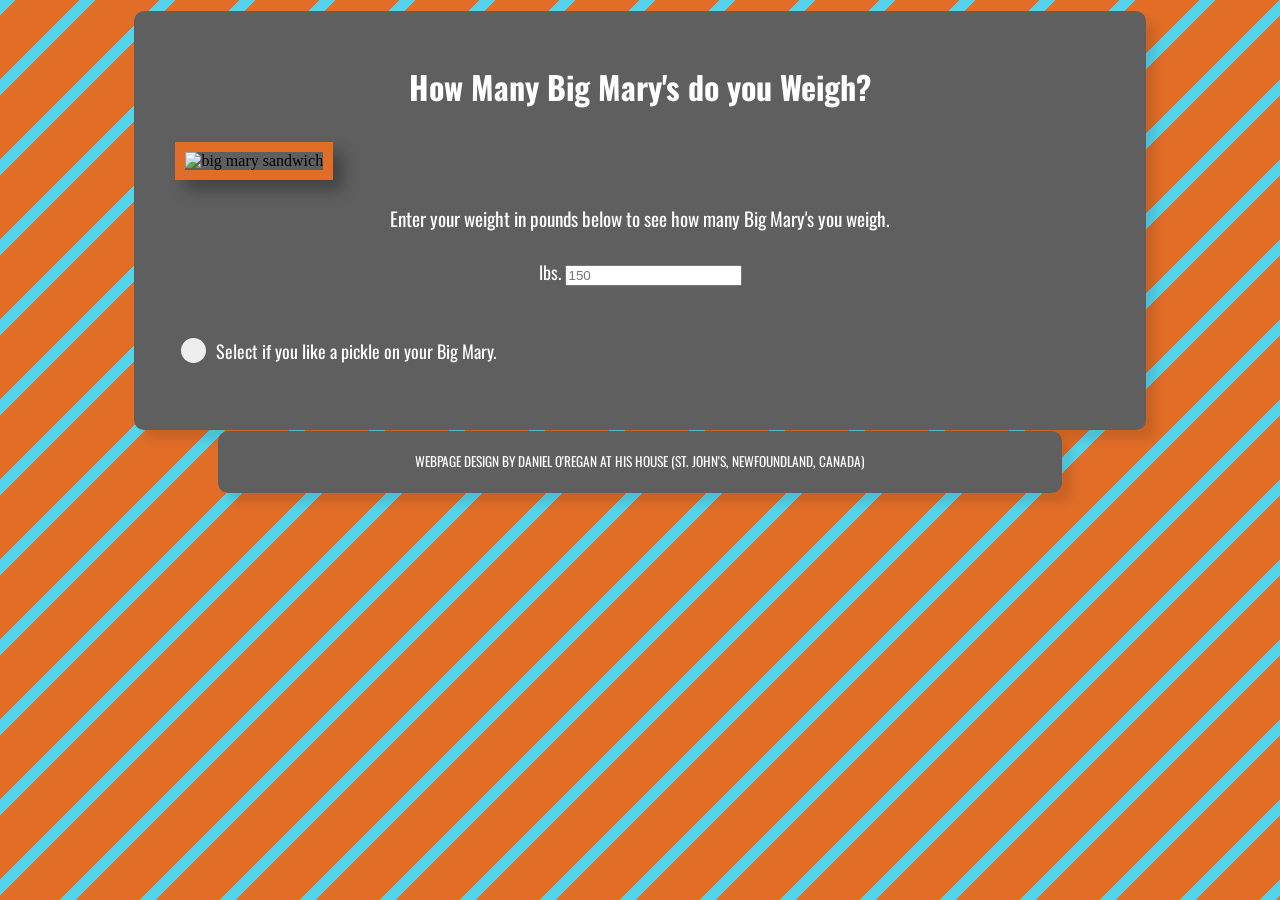
==== index.html @ f47c89f9 "change to index from mbweight" ====
<!DOCTYPE html>
<html lang="en">

<head>
	<title>The Only Weight You Need to Know</title>
	<link rel="stylesheet" type="text/css" href="stylemb.css" />
	<link rel="preconnect" href="https://fonts.googleapis.com">
	<link rel="preconnect" href="https://fonts.gstatic.com" crossorigin>
	<link href="https://fonts.googleapis.com/css2?family=Oswald:wght@300&display=swap" rel="stylesheet">
</head>

<body>

	<div id="container">
		
		<div id="main">
			
			<h1>How Many Big Mary's do you Weigh?</h1>

			<img class="snapshot" src="images/bigmarypic1.png" width="225" height="225" alt="big mary sandwich"/>
	
			<p>Enter your weight in pounds below to see how many Big Mary's you weigh.</p>
			
			<div id = "weightEntry">
				<label class = "amount"> lbs.
				<input type = "number" name = "amount" id = "amount"
				placeholder = "150" />
    			</label>
				<p id="result"></p>
			</div>

			<div id = "pickleChoice">
				<label class="pickleCheck"> Select if you like a pickle on your Big Mary.
				<input type="checkbox" name="pickleCheck" id="pickleCheck"></input>
				<span class="checkmark"></span>
				</label>
				<p id="resultPickle"></p> 	
			</div>
		
		</div>
    
	</div>
	
	<div id="footer">

		<p class=uppercase>webpage design by Daniel O'Regan at <a href=https://goo.gl/maps/vZsXYKwm5511D8n26>his house</a> (St. John's, Newfoundland, Canada)</p>
	
	</div>

<script src="bigmary.js"></script>

</body>

</html>
---- stylemb.css ----
body {
	background: repeating-linear-gradient(135deg, #54D4Ec 0, #54D4Ec 10%, transparent 0, transparent 50%);
    background-size: 5em 5em;
    background-color: #E16D27;
    opacity: 1
	}

h1 	{
	font-family: 'Oswald', sans-serif;
	color: #ffffff;
	font-size: 200%;
	text-align: center;
	}

p 	{
	font-family: 'Oswald', sans-serif;
	color: #ffffff;
	font-size: 120%;
	line-height: 1;
	text-align: center;
	}

a 	{
	color: #fcfcfc;
	text-decoration: none;
	}

div {
	border-width: 1px;
	border-style: dashed;
	border-color: transparent;
	border-radius: 10px;
	}
	
.uppercase{
	text-transform: uppercase;
	}

/*Weight in Pounds Entry*/
.amount {
	font-family: 'Oswald', sans-serif;
	color: #ffffff;
	font-size: 18px;
	line-height: 1;
	}
/**/

/* Pickle Button */
.pickleCheck {
	font-family: 'Oswald', sans-serif;
	color: #ffffff;
	text-align: left;
	display: block;
	position: relative;
	padding-left: 35px;
	margin-bottom: 12px;
	cursor: pointer;
	font-size: 18px;
	-webkit-user-select: none;
	-moz-user-select: none;
	-ms-user-select: none;
	user-select: none;
  	}

.pickleCheck input {
	position: absolute;
	opacity: 0;
	cursor: pointer;
	height: 0;
	width: 0;
	}
  
.checkmark {
	position: absolute;
	top: 0;
	left: 0;
	height: 25px;
	width: 25px;
	background-color: #eee;
	border-radius: 50%;
  	}
  
.pickleCheck:hover input ~ .checkmark {
	background-color: #ccc;
 	}
  
.pickleCheck input:checked ~ .checkmark {
	background-color: #E16D27;
  	}
  
.checkmark:after {
	content: "";
	position: absolute;
	display: none;
  	}

.pickleCheck input:checked ~ .checkmark:after {
	display: block;
  	}
  
.pickleCheck .checkmark:after {
	top: 9px;
	left: 9px;
	width: 8px;
	height: 8px;
	border-radius: 50%;
	background: white;
 	}
/**/

img.snapshot {
	justify-content: center;
	border-width: 10px;
	border-style: solid;
	border-color:#E16D27;
	box-shadow: 10px 10px 15px rgba(0,0,0,.3);
	margin: 10px;
	}
	
#container {
	width: 80%;
	margin: auto;
	margin-top: 10px;
	}

#main {
	background-color: #5f5f5f;
	padding: 30px;
	box-shadow: 10px 10px 10px rgba(0,0,0,.1);
	}

#weightEntry {
	padding: 15px;
	text-align: center;
	}

#pickleChoice {
	padding: 15px;
	}

#footer {
	font-size: 70%;
	text-align: center;
	font-family: 'Oswald', sans-serif;
	background-color: #5f5f5f;
	width: 65%;
	margin:auto;
	padding: 10px;
	box-shadow: 10px 10px 10px rgba(0,0,0,.1);
	}
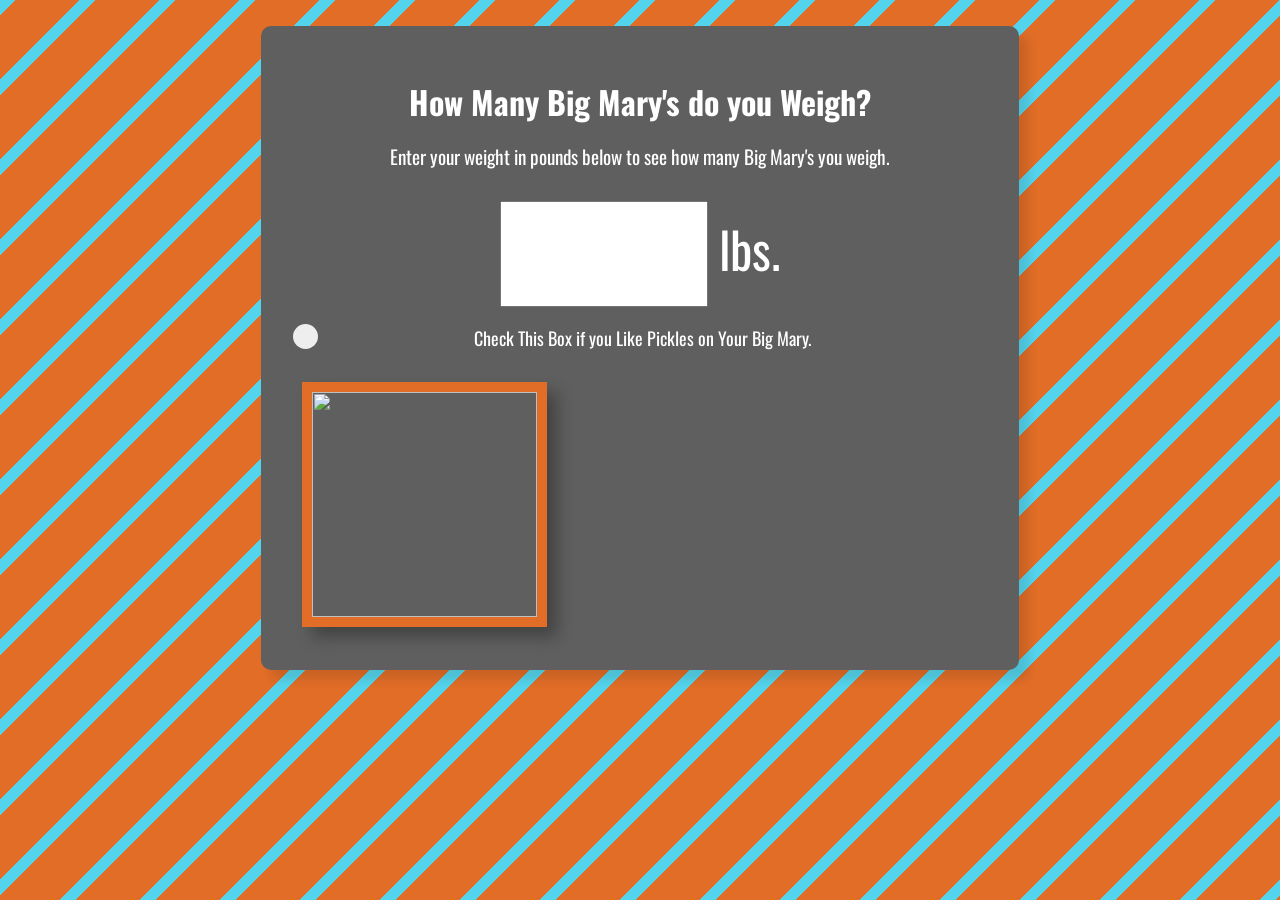
==== commit e40f775e: "changes mar2" ====
--- a/index.html
+++ b/index.html
@@ -12,41 +12,33 @@
 <body>
 
 	<div id="container">
-		
 		<div id="main">
-			
 			<h1>How Many Big Mary's do you Weigh?</h1>
-
-			<img class="snapshot" src="images/bigmarypic1.png" width="225" height="225" alt="big mary sandwich"/>
-	
 			<p>Enter your weight in pounds below to see how many Big Mary's you weigh.</p>
 			
-			<div id = "weightEntry">
-				<label class = "amount"> lbs.
-				<input type = "number" name = "amount" id = "amount"
-				placeholder = "150" />
-    			</label>
-				<p id="result"></p>
-			</div>
+		<div id = "weightEntry">
+			<label class = "amount" style="font-size:50px">
+			<input type = "number"  name = "amount" id = "amount" style="height:100px; width:200px; font-size:50px;"/> lbs.
+    		</label>
+		</div>
 
-			<div id = "pickleChoice">
-				<label class="pickleCheck"> Select if you like a pickle on your Big Mary.
-				<input type="checkbox" name="pickleCheck" id="pickleCheck"></input>
+		<div class = "pickle">
+			<div id = "pickleYes">Check This Box if you Like Pickles on Your Big Mary.
+				<label class="pickleYes">
+				<input type="checkbox" name="pickleYes" id="pickleYes"></input>
 				<span class="checkmark"></span>
 				</label>
-				<p id="resultPickle"></p> 	
 			</div>
+		</div>
+		<p id="result"></p>
+		<p id="resultPickle"></p>
+		<img class="chicken" src="./images/bigmarypic1.png" width="225" height="225" id="bigMary"/>
+		<div id= "img"></div>
+	</div>
 		
-		</div>
     
 	</div>
 	
-	<div id="footer">
-
-		<p class=uppercase>webpage design by Daniel O'Regan at <a href=https://goo.gl/maps/vZsXYKwm5511D8n26>his house</a> (St. John's, Newfoundland, Canada)</p>
-	
-	</div>
-
 <script src="bigmary.js"></script>
 
 </body>
--- a/stylemb.css
+++ b/stylemb.css
@@ -1,150 +1,131 @@
 body {
-	background: repeating-linear-gradient(135deg, #54D4Ec 0, #54D4Ec 10%, transparent 0, transparent 50%);
-    background-size: 5em 5em;
-    background-color: #E16D27;
-    opacity: 1
-	}
+  background: repeating-linear-gradient(
+    135deg,
+    #54d4ec 0,
+    #54d4ec 10%,
+    transparent 0,
+    transparent 50%
+  );
+  background-size: 5em 5em;
+  background-color: #e16d27;
+  opacity: 1;
+}
 
-h1 	{
-	font-family: 'Oswald', sans-serif;
-	color: #ffffff;
-	font-size: 200%;
-	text-align: center;
-	}
+h1 {
+  font-family: "Oswald", sans-serif;
+  color: #ffffff;
+  font-size: 200%;
+  text-align: center;
+}
 
-p 	{
-	font-family: 'Oswald', sans-serif;
-	color: #ffffff;
-	font-size: 120%;
-	line-height: 1;
-	text-align: center;
-	}
-
-a 	{
-	color: #fcfcfc;
-	text-decoration: none;
-	}
+p {
+  font-family: "Oswald", sans-serif;
+  color: #ffffff;
+  font-size: 120%;
+  line-height: 1;
+  text-align: center;
+}
 
 div {
-	border-width: 1px;
-	border-style: dashed;
-	border-color: transparent;
-	border-radius: 10px;
-	}
-	
-.uppercase{
-	text-transform: uppercase;
-	}
+  border-width: 1px;
+  border-style: dashed;
+  border-color: transparent;
+  border-radius: 10px;
+}
 
 /*Weight in Pounds Entry*/
 .amount {
-	font-family: 'Oswald', sans-serif;
-	color: #ffffff;
-	font-size: 18px;
-	line-height: 1;
-	}
+  font-family: "Oswald", sans-serif;
+  color: #ffffff;
+  text-align: center;
+}
+
+/* Pickle Button */
+.pickle {
+  font-family: "Oswald", sans-serif;
+  color: #ffffff;
+  text-align: center;
+  display: block;
+  position: relative;
+  padding-left: 5px;
+  margin-bottom: 12px;
+  cursor: pointer;
+  font-size: 18px;
+}
+
+.pickle input {
+  position: absolute;
+  opacity: 0;
+  cursor: pointer;
+  height: 0;
+  width: 0;
+}
+
+.checkmark {
+  position: absolute;
+  top: 0;
+  left: 0;
+  height: 25px;
+  width: 25px;
+  background-color: #eee;
+  border-radius: 50%;
+}
+
+.pickle:hover input ~ .checkmark {
+  background-color: #ccc;
+}
+
+.pickle input:checked ~ .checkmark {
+  background-color: #e16d27;
+}
+
+.checkmark:after {
+  content: "";
+  position: absolute;
+  display: none;
+}
+
+.pickle input:checked ~ .checkmark:after {
+  display: block;
+}
+
+.pickle .checkmark:after {
+  top: 9px;
+  left: 9px;
+  width: 8px;
+  height: 8px;
+  border-radius: 50%;
+  background: white;
+}
 /**/
 
-/* Pickle Button */
-.pickleCheck {
-	font-family: 'Oswald', sans-serif;
-	color: #ffffff;
-	text-align: left;
-	display: block;
-	position: relative;
-	padding-left: 35px;
-	margin-bottom: 12px;
-	cursor: pointer;
-	font-size: 18px;
-	-webkit-user-select: none;
-	-moz-user-select: none;
-	-ms-user-select: none;
-	user-select: none;
-  	}
+img.chicken {
+  align-content: center;
+  border-width: 10px;
+  border-style: solid;
+  border-color: #e16d27;
+  box-shadow: 10px 10px 15px rgba(0, 0, 0, 0.3);
+  margin: 10px;
+}
 
-.pickleCheck input {
-	position: absolute;
-	opacity: 0;
-	cursor: pointer;
-	height: 0;
-	width: 0;
-	}
-  
-.checkmark {
-	position: absolute;
-	top: 0;
-	left: 0;
-	height: 25px;
-	width: 25px;
-	background-color: #eee;
-	border-radius: 50%;
-  	}
-  
-.pickleCheck:hover input ~ .checkmark {
-	background-color: #ccc;
- 	}
-  
-.pickleCheck input:checked ~ .checkmark {
-	background-color: #E16D27;
-  	}
-  
-.checkmark:after {
-	content: "";
-	position: absolute;
-	display: none;
-  	}
-
-.pickleCheck input:checked ~ .checkmark:after {
-	display: block;
-  	}
-  
-.pickleCheck .checkmark:after {
-	top: 9px;
-	left: 9px;
-	width: 8px;
-	height: 8px;
-	border-radius: 50%;
-	background: white;
- 	}
-/**/
-
-img.snapshot {
-	justify-content: center;
-	border-width: 10px;
-	border-style: solid;
-	border-color:#E16D27;
-	box-shadow: 10px 10px 15px rgba(0,0,0,.3);
-	margin: 10px;
-	}
-	
 #container {
-	width: 80%;
-	margin: auto;
-	margin-top: 10px;
-	}
+  width: 60%;
+  margin: auto;
+  margin-top: 25px;
+}
 
 #main {
-	background-color: #5f5f5f;
-	padding: 30px;
-	box-shadow: 10px 10px 10px rgba(0,0,0,.1);
-	}
+  background-color: #5f5f5f;
+  padding: 30px;
+  box-shadow: 10px 10px 10px rgba(0, 0, 0, 0.1);
+}
 
 #weightEntry {
-	padding: 15px;
-	text-align: center;
-	}
+  padding: 15px;
+  text-align: center;
+}
 
-#pickleChoice {
-	padding: 15px;
-	}
-
-#footer {
-	font-size: 70%;
-	text-align: center;
-	font-family: 'Oswald', sans-serif;
-	background-color: #5f5f5f;
-	width: 65%;
-	margin:auto;
-	padding: 10px;
-	box-shadow: 10px 10px 10px rgba(0,0,0,.1);
-	}+#pickle {
+  padding: 15px;
+  text-align: center;
+}
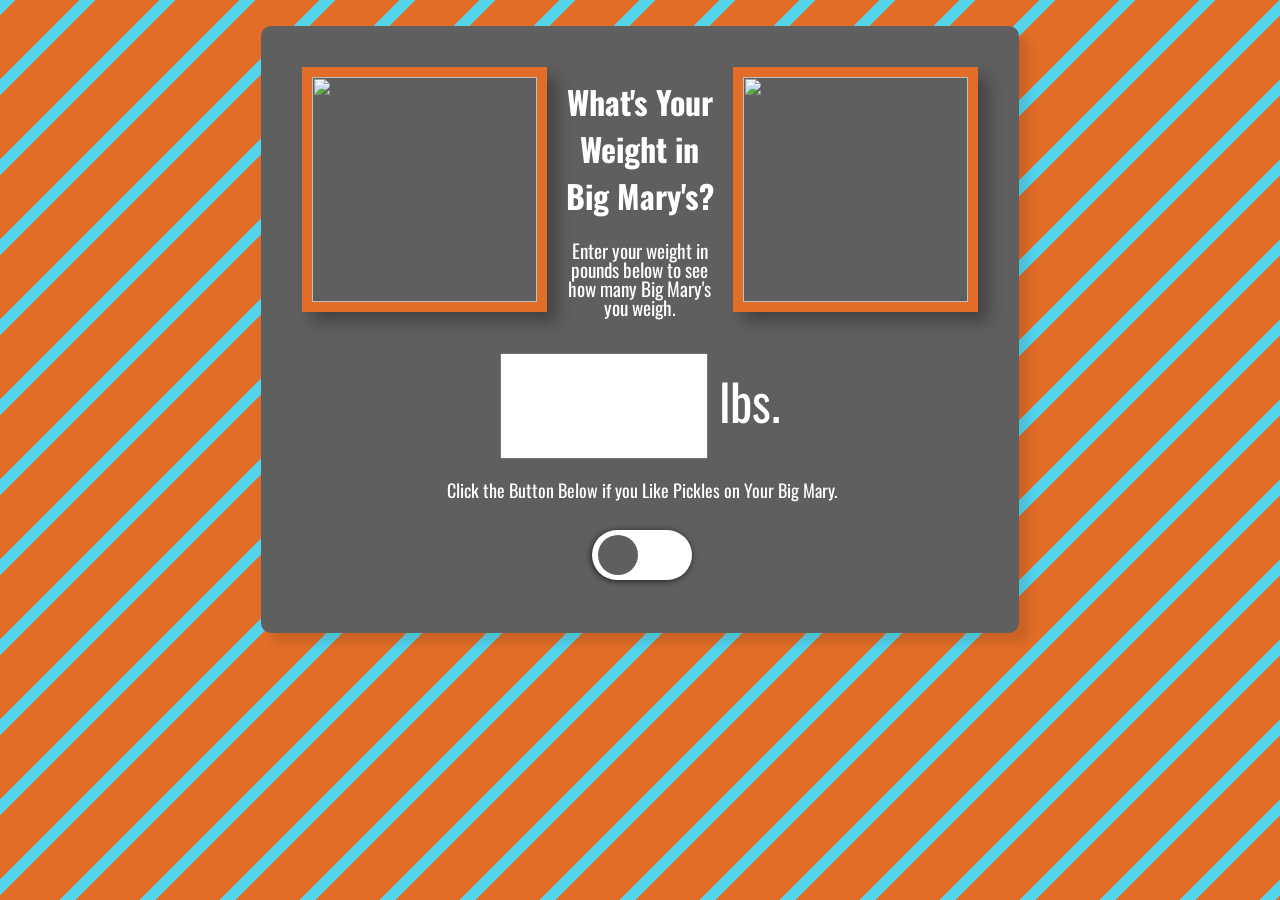
==== commit 6866e9ed: "updates march 14" ====
--- a/index.html
+++ b/index.html
@@ -13,34 +13,36 @@
 
 	<div id="container">
 		<div id="main">
-			<h1>How Many Big Mary's do you Weigh?</h1>
+			<img class="chickenLeft" src="./images/bigmarypic1.png" width="225" height="225" id="bigMary"/>
+			<img class="chickenRight" src="./images/bigmarypic1.png" width="225" height="225" id="bigMary"/>
+			<h1>What's Your Weight in Big Mary's?</h1>
 			<p>Enter your weight in pounds below to see how many Big Mary's you weigh.</p>
 			
 		<div id = "weightEntry">
 			<label class = "amount" style="font-size:50px">
 			<input type = "number"  name = "amount" id = "amount" style="height:100px; width:200px; font-size:50px;"/> lbs.
     		</label>
-		</div>
+			</div>
 
 		<div class = "pickle">
-			<div id = "pickleYes">Check This Box if you Like Pickles on Your Big Mary.
-				<label class="pickleYes">
-				<input type="checkbox" name="pickleYes" id="pickleYes"></input>
-				<span class="checkmark"></span>
-				</label>
+			<div> Click the Button Below if you Like Pickles on Your Big Mary.</div><br>
+			<label class="switch">
+			<input type="checkbox" name="pickleYes" id="pickleYes"></input>
+			<span class="slider"></span>
+			</label>
 			</div>
+		<p id="result"></p>
+		<div id="bigMaryContainer">
+		
+
 		</div>
-		<p id="result"></p>
-		<p id="resultPickle"></p>
-		<img class="chicken" src="./images/bigmarypic1.png" width="225" height="225" id="bigMary"/>
-		<div id= "img"></div>
+	
 	</div>
-		
-    
 	</div>
-	
+
+</div>	
 <script src="bigmary.js"></script>
 
 </body>
 
-</html>
+</html>
--- a/stylemb.css
+++ b/stylemb.css
@@ -52,60 +52,65 @@
   cursor: pointer;
   font-size: 18px;
 }
-
-.pickle input {
+.switch {
+  position: relative;
+  display: inline-block;
+  width: 100px;
+  height: 50px;
+}
+.switch input {
+  width: 0;
+  height: 0;
+  opacity: 0;
+}
+.slider {
   position: absolute;
-  opacity: 0;
   cursor: pointer;
-  height: 0;
-  width: 0;
+  top: 0;
+  left: 0;
+  right: 0;
+  bottom: 0;
+  background: #fff;
+  transition: 0.4s;
+  border-radius: 34px;
+  box-shadow: -1px 1px 6px 0px rgb(0 0 0 / 68%);
+}
+.slider:before {
+  content: "";
+  position: absolute;
+  height: 40px;
+  width: 40px;
+  background: #5f5f5f;
+  left: 6px;
+  bottom: 5px;
+  border-radius: 50%;
+  transition: 0.3s cubic-bezier(0.42, 0, 0, 1.68);
+}
+input:checked + .slider {
+  background-color: #749725;
 }
 
-.checkmark {
-  position: absolute;
-  top: 0;
-  left: 0;
-  height: 25px;
-  width: 25px;
-  background-color: #eee;
-  border-radius: 50%;
+input:checked + .slider:before {
+  transform: translateX(45px);
+  background: #eeff00;
 }
 
-.pickle:hover input ~ .checkmark {
-  background-color: #ccc;
-}
-
-.pickle input:checked ~ .checkmark {
-  background-color: #e16d27;
-}
-
-.checkmark:after {
-  content: "";
-  position: absolute;
-  display: none;
-}
-
-.pickle input:checked ~ .checkmark:after {
-  display: block;
-}
-
-.pickle .checkmark:after {
-  top: 9px;
-  left: 9px;
-  width: 8px;
-  height: 8px;
-  border-radius: 50%;
-  background: white;
-}
-/**/
-
-img.chicken {
-  align-content: center;
+img.chickenLeft {
   border-width: 10px;
   border-style: solid;
   border-color: #e16d27;
   box-shadow: 10px 10px 15px rgba(0, 0, 0, 0.3);
   margin: 10px;
+  float: left;
+}
+
+img.chickenRight {
+  border-width: 10px;
+  border-style: solid;
+  border-color: #e16d27;
+  box-shadow: 10px 10px 15px rgba(0, 0, 0, 0.3);
+  margin: 10px;
+  float: right;
 }
 
 #container {
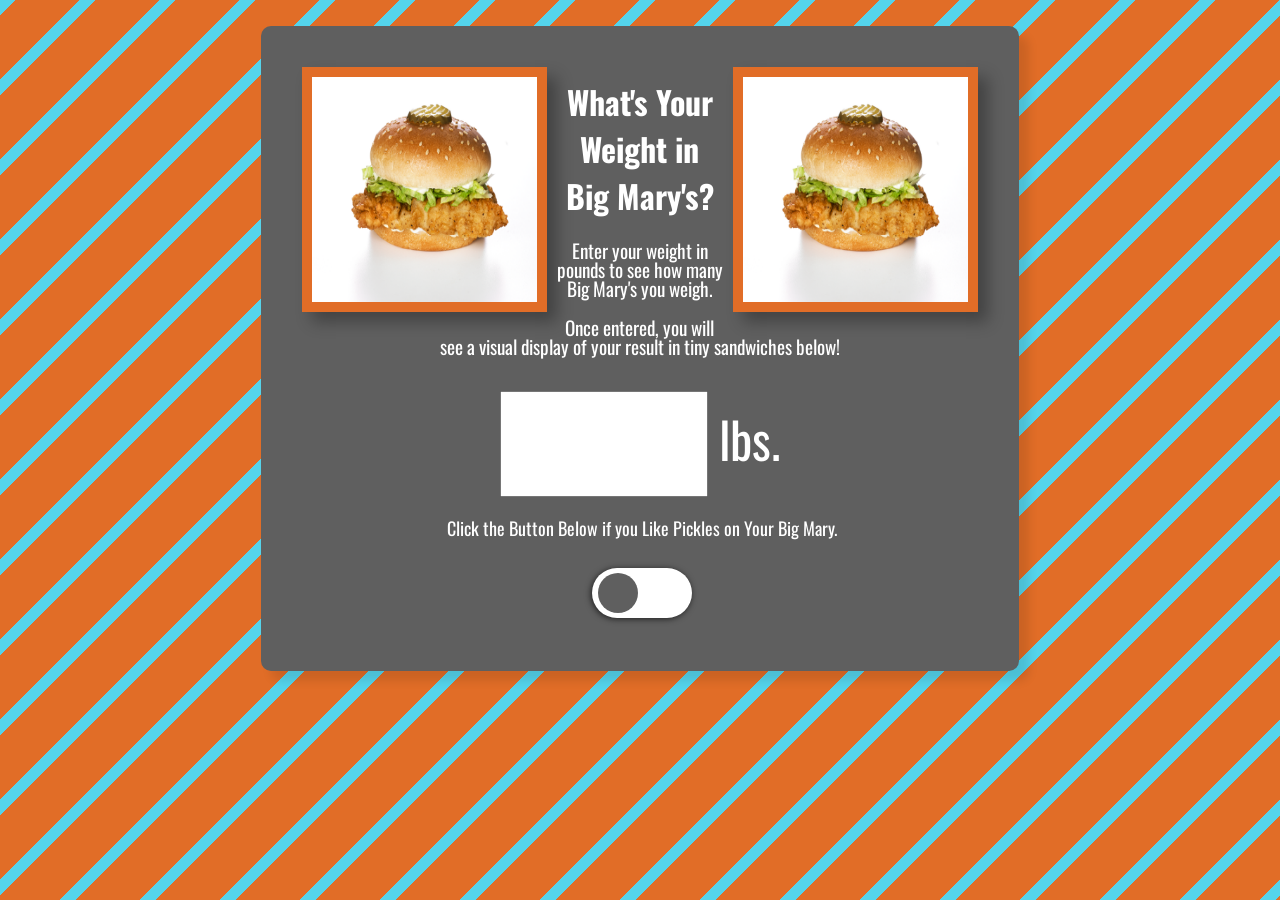
==== commit 99c742d0: "final updates" ====
--- a/index.html
+++ b/index.html
@@ -10,13 +10,14 @@
 </head>
 
 <body>
-
-	<div id="container">
-		<div id="main">
-			<img class="chickenLeft" src="./images/bigmarypic1.png" width="225" height="225" id="bigMary"/>
-			<img class="chickenRight" src="./images/bigmarypic1.png" width="225" height="225" id="bigMary"/>
-			<h1>What's Your Weight in Big Mary's?</h1>
-			<p>Enter your weight in pounds below to see how many Big Mary's you weigh.</p>
+<div id="container">
+	
+	<div id="main">
+		<img class="chickenLeft" src="./images/bigmarypic1.png" width="225" height="225" id="bigMary"/>
+		<img class="chickenRight" src="./images/bigmarypic1.png" width="225" height="225" id="bigMary"/>
+		<h1>What's Your Weight in Big Mary's?</h1>
+		<p>Enter your weight in pounds to see how many Big Mary's you weigh.</p>
+		<p>Once entered, you will see a visual display of your result in tiny sandwiches below!</p>
 			
 		<div id = "weightEntry">
 			<label class = "amount" style="font-size:50px">
@@ -31,18 +32,12 @@
 			<span class="slider"></span>
 			</label>
 			</div>
+		
 		<p id="result"></p>
-		<div id="bigMaryContainer">
-		
+		<div id="bigMaryContainer"></div>
+	</div>
+</div>	
 
-		</div>
-	
-	</div>
-	</div>
-
-</div>	
 <script src="bigmary.js"></script>
-
 </body>
-
 </html>
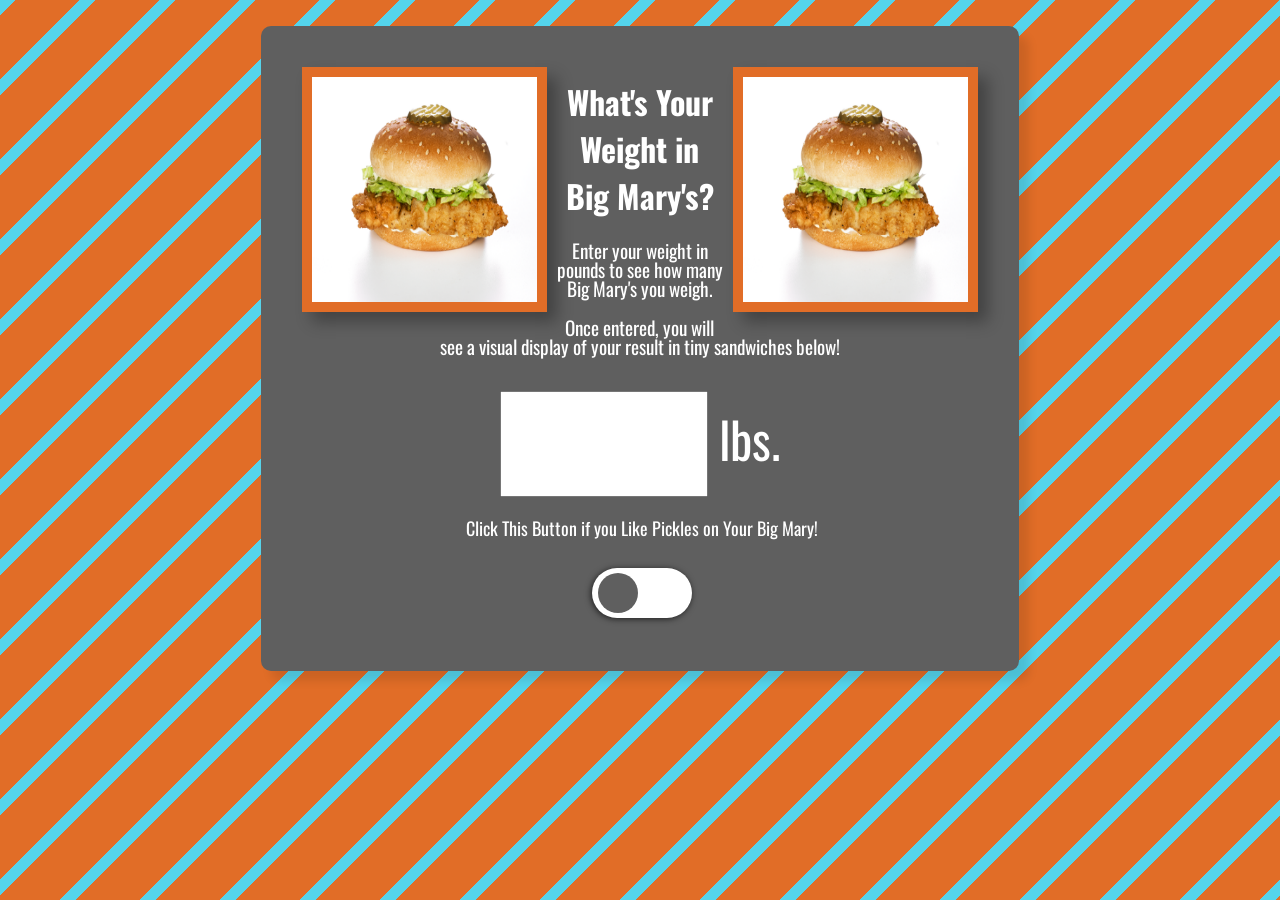
==== commit 613b33c1: "update" ====
--- a/index.html
+++ b/index.html
@@ -26,7 +26,7 @@
 			</div>
 
 		<div class = "pickle">
-			<div> Click the Button Below if you Like Pickles on Your Big Mary.</div><br>
+			<div> Click This Button if you Like Pickles on Your Big Mary!</div><br>
 			<label class="switch">
 			<input type="checkbox" name="pickleYes" id="pickleYes"></input>
 			<span class="slider"></span>
